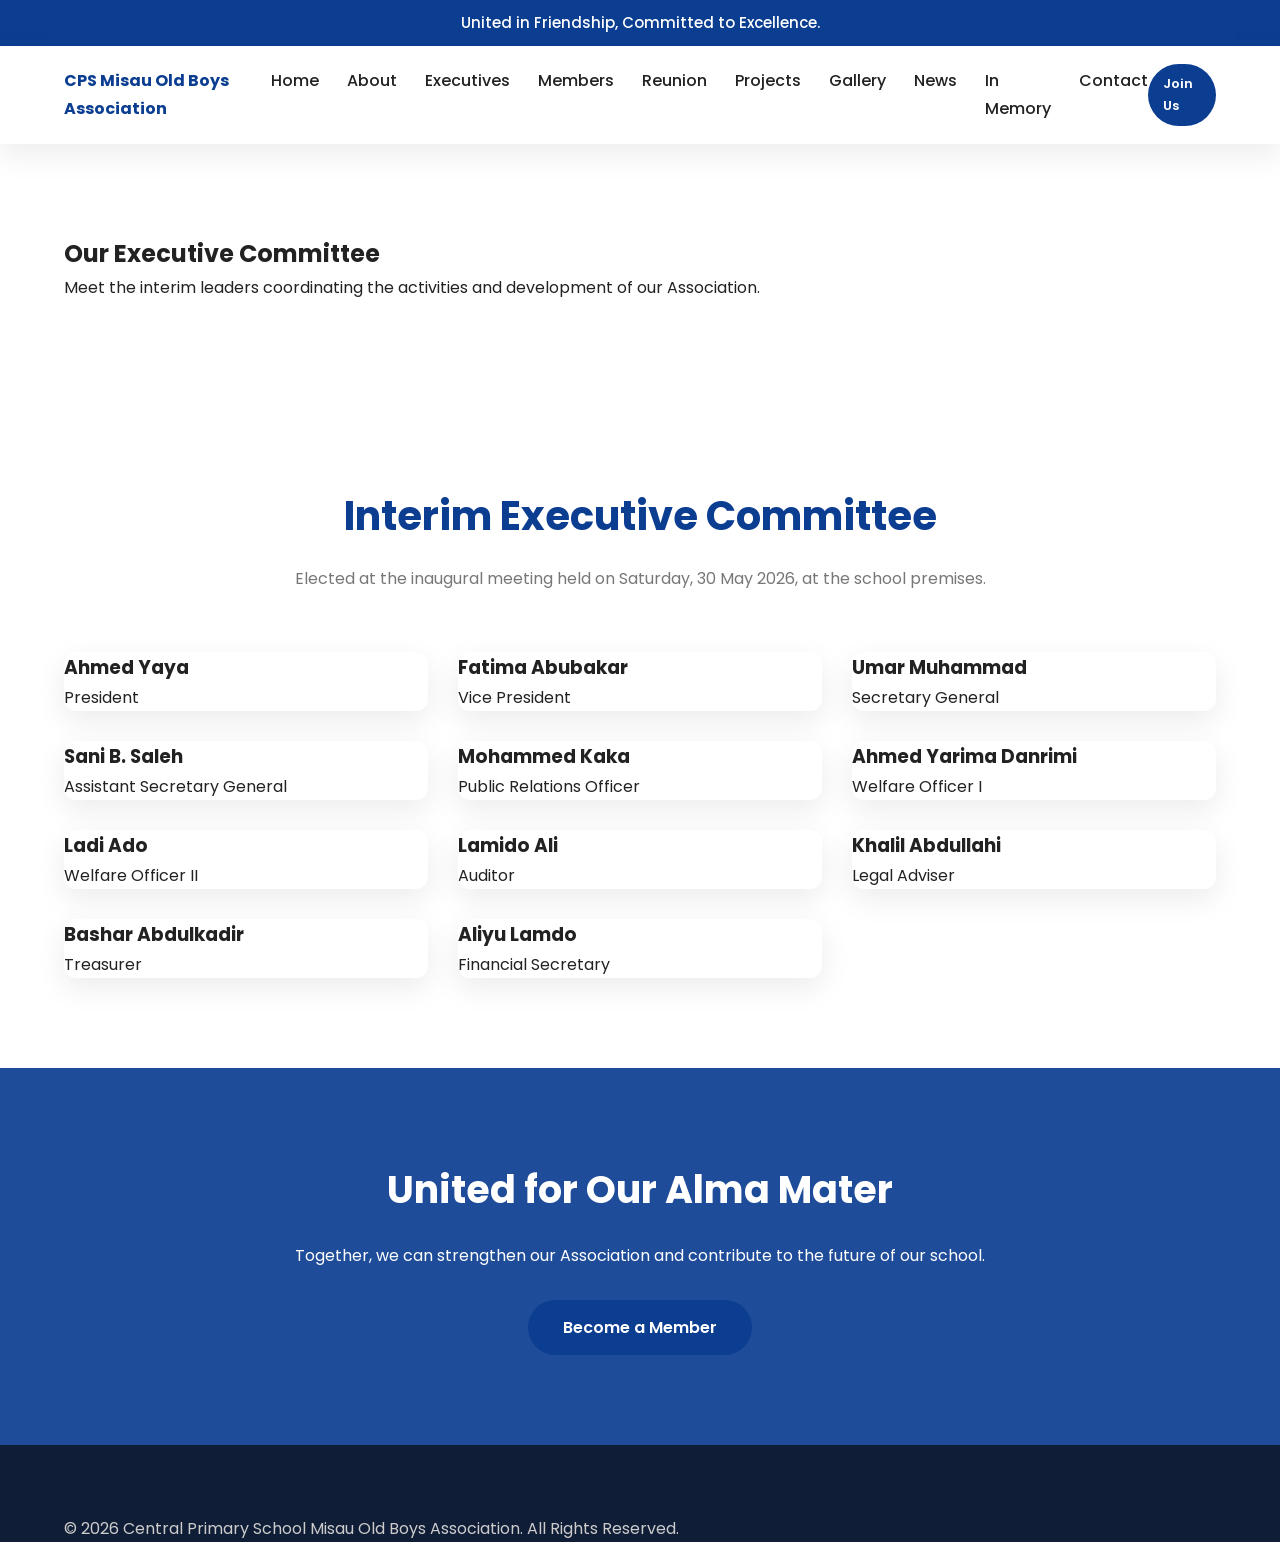
==== executives.html @ 9dd82eb9 "Add files via upload" ====
<!DOCTYPE html>
<html lang="en">
<head>
    <meta charset="UTF-8">
    <meta name="viewport" content="width=device-width, initial-scale=1.0">
    <title>Executive Committee | Central Primary School Misau Old Boys Association</title>
    <meta name="description" content="Meet the interim executive committee of Central Primary School Misau Old Boys Association.">

    <link rel="stylesheet" href="assets/css/style.css">
</head>
<body>

    <div class="announcement">
        United in Friendship, Committed to Excellence.
    </div>

    <header>
        <div class="container">
            <div class="logo">
                <span>CPS Misau Old Boys Association</span>
            </div>

            <nav>
                <ul>
                    <li><a href="index.html">Home</a></li>
                    <li><a href="about.html">About</a></li>
                    <li><a href="executives.html">Executives</a></li>
                    <li><a href="members.html">Members</a></li>
                    <li><a href="reunion.html">Reunion</a></li>
                    <li><a href="projects.html">Projects</a></li>
                    <li><a href="gallery.html">Gallery</a></li>
                    <li><a href="news.html">News</a></li>
                    <li><a href="memory.html">In Memory</a></li>
                    <li><a href="contact.html">Contact</a></li>
                </ul>
            </nav>

            <a href="register.html" class="btn">Join Us</a>
        </div>
    </header>

    <section class="page-hero">
        <div class="container">
            <h1>Our Executive Committee</h1>
            <p>
                Meet the interim leaders coordinating the activities
                and development of our Association.
            </p>
        </div>
    </section>

    <section class="container">
        <div class="section-title">
            <h2>Interim Executive Committee</h2>
            <p>
                Elected at the inaugural meeting held on
                Saturday, 30 May 2026, at the school premises.
            </p>
        </div>

        <div class="news-grid">

            <div class="news-card">
                <h3>Ahmed Yaya</h3>
                <p>President</p>
            </div>

            <div class="news-card">
                <h3>Fatima Abubakar</h3>
                <p>Vice President</p>
            </div>

            <div class="news-card">
                <h3>Umar Muhammad</h3>
                <p>Secretary General</p>
            </div>

            <div class="news-card">
                <h3>Sani B. Saleh</h3>
                <p>Assistant Secretary General</p>
            </div>

            <div class="news-card">
                <h3>Mohammed Kaka</h3>
                <p>Public Relations Officer</p>
            </div>

            <div class="news-card">
                <h3>Ahmed Yarima Danrimi</h3>
                <p>Welfare Officer I</p>
            </div>

            <div class="news-card">
                <h3>Ladi Ado</h3>
                <p>Welfare Officer II</p>
            </div>

            <div class="news-card">
                <h3>Lamido Ali</h3>
                <p>Auditor</p>
            </div>

            <div class="news-card">
                <h3>Khalil Abdullahi</h3>
                <p>Legal Adviser</p>
            </div>

            <div class="news-card">
                <h3>Bashar Abdulkadir</h3>
                <p>Treasurer</p>
            </div>

            <div class="news-card">
                <h3>Aliyu Lamdo</h3>
                <p>Financial Secretary</p>
            </div>

        </div>
    </section>

    <section class="cta">
        <div class="container">
            <h2>United for Our Alma Mater</h2>
            <p>
                Together, we can strengthen our Association
                and contribute to the future of our school.
            </p>
            <a href="register.html" class="btn">Become a Member</a>
        </div>
    </section>

    <footer>
        <div class="container">
            <p>
                &copy; <span id="currentYear"></span>
                Central Primary School Misau Old Boys Association.
                All Rights Reserved.
            </p>
        </div>
    </footer>

    <script src="assets/js/script.js"></script>
</body>
</html>
---- assets/css/style.css ----
/* =====================================
   GOOGLE FONTS
===================================== */

@import url('https://fonts.googleapis.com/css2?family=Poppins:wght@300;400;500;600;700;800&display=swap');


/* =====================================
   CSS RESET
===================================== */

*{
    margin:0;
    padding:0;
    box-sizing:border-box;
}

html{
    scroll-behavior:smooth;
}

body{
    font-family:'Poppins',sans-serif;
    background:#ffffff;
    color:#222;
    line-height:1.7;
    overflow-x:hidden;
}

img{
    max-width:100%;
    display:block;
}

a{
    text-decoration:none;
    color:inherit;
}

ul{
    list-style:none;
}

button,
input,
textarea{
    font-family:inherit;
}

section{
    padding:90px 0;
}
/* =====================================
   ROOT VARIABLES
===================================== */

:root{

    --primary:#0B3D91;
    --secondary:#D4AF37;

    --white:#ffffff;
    --light:#f7f8fb;
    --dark:#1d1d1d;
    --gray:#777777;

    --shadow:0 10px 30px rgba(0,0,0,.08);

    --radius:12px;

    --transition:.4s ease;

}
/* =====================================
   REUSABLE CLASSES
===================================== */

.container{

    width:90%;
    max-width:1200px;
    margin:auto;

}

.btn{

    display:inline-block;

    background:var(--primary);

    color:#fff;

    padding:14px 35px;

    border-radius:50px;

    font-weight:600;

    transition:var(--transition);

}

.btn:hover{

    background:var(--secondary);

    color:#fff;

    transform:translateY(-3px);

}

.btn-outline{

    display:inline-block;

    padding:14px 35px;

    border:2px solid #fff;

    color:#fff;

    border-radius:50px;

    transition:var(--transition);

}

.btn-outline:hover{

    background:#fff;

    color:var(--primary);

}

.center{

    text-align:center;

}

.section-title{

    text-align:center;

    margin-bottom:60px;

}

.section-title h2{

    font-size:40px;

    color:var(--primary);

    margin-bottom:15px;

}

.section-title p{

    color:var(--gray);

    max-width:700px;

    margin:auto;

}
/* =====================================
   ANNOUNCEMENT BAR
===================================== */

.announcement{

    background:var(--primary);

    color:#fff;

    text-align:center;

    padding:10px;

    font-size:15px;

    font-weight:500;

}
/* =====================================
   HEADER
===================================== */

header{

    background:#fff;

    position:relative;

    z-index:1000;

    box-shadow:var(--shadow);

}

header .container{

    display:flex;

    justify-content:space-between;

    align-items:center;

    padding:18px 0;

}

.logo{

    display:flex;

    align-items:center;

    gap:12px;

}

.logo img{

    width:60px;

}

.logo span{

    font-size:22px;

    font-weight:700;

    color:var(--primary);

}

nav ul{

    display:flex;

    gap:28px;

}

nav ul li a{

    font-weight:500;

    transition:var(--transition);

}

nav ul li a:hover{

    color:var(--secondary);

}
/* =====================================
   HERO SECTION
===================================== */

.hero {
    min-height: 650px;
    background:
        linear-gradient(rgba(4,25,65,.78), rgba(4,25,65,.78)),
        url('../images/hero.jpg') center/cover no-repeat;
    display: flex;
    align-items: center;
    color: var(--white);
}

.hero .container {
    text-align: center;
}

.hero h1 {
    font-size: 55px;
    font-weight: 800;
    line-height: 1.3;
    max-width: 950px;
    margin: 0 auto 25px;
}

.hero p {
    font-size: 19px;
    max-width: 750px;
    margin: 0 auto 35px;
    color: #eee;
}

.hero-buttons {
    display: flex;
    justify-content: center;
    gap: 20px;
    flex-wrap: wrap;
}
/* =====================================
   PRESIDENT MESSAGE
===================================== */

.president {
    background: var(--light);
}

.president-content {
    display: grid;
    grid-template-columns: 350px 1fr;
    gap: 50px;
    align-items: center;
}

.president-image img {
    width: 100%;
    height: 420px;
    object-fit: cover;
    border-radius: var(--radius);
    box-shadow: var(--shadow);
}

.president-text h2 {
    font-size: 32px;
    color: var(--primary);
    margin-bottom: 20px;
}

.president-text p {
    color: var(--gray);
    margin-bottom: 18px;
}

.president-text h4 {
    color: var(--primary);
    margin-top: 20px;
}
/* =====================================
   WELCOME SECTION
===================================== */

.welcome-content {
    display: grid;
    grid-template-columns: 1fr 1fr;
    gap: 50px;
    align-items: center;
}

.welcome-text p {
    color: var(--gray);
    margin-bottom: 20px;
}

.welcome-image img {
    width: 100%;
    height: 380px;
    object-fit: cover;
    border-radius: var(--radius);
    box-shadow: var(--shadow);
}
/* =====================================
   MISSION AND VISION
===================================== */

.mission {
    background: var(--light);
}

.mission .container {
    display: grid;
    grid-template-columns: repeat(3, 1fr);
    gap: 30px;
}

.mission .card {
    background: var(--white);
    padding: 40px 30px;
    text-align: center;
    border-radius: var(--radius);
    box-shadow: var(--shadow);
    transition: var(--transition);
}

.mission .card:hover {
    transform: translateY(-10px);
}

.mission .card i {
    font-size: 45px;
    color: var(--secondary);
    margin-bottom: 20px;
}

.mission .card h3 {
    color: var(--primary);
    font-size: 23px;
    margin-bottom: 15px;
}

.mission .card p {
    color: var(--gray);
}
/* =====================================
   STATISTICS
===================================== */

.statistics {
    background: var(--primary);
    color: var(--white);
}

.statistics .container {
    display: grid;
    grid-template-columns: repeat(4, 1fr);
    gap: 25px;
    text-align: center;
}

.stat h2 {
    font-size: 45px;
    color: var(--secondary);
    font-weight: 800;
}

.stat p {
    font-size: 16px;
}
/* =====================================
   WHY JOIN US
===================================== */

.why-us {
    background: var(--white);
}

.features {
    display: grid;
    grid-template-columns: repeat(3, 1fr);
    gap: 30px;
}

.feature {
    padding: 35px;
    text-align: center;
    border: 1px solid #eee;
    border-radius: var(--radius);
    transition: var(--transition);
}

.feature:hover {
    box-shadow: var(--shadow);
    transform: translateY(-8px);
}

.feature i {
    font-size: 40px;
    color: var(--secondary);
    margin-bottom: 20px;
}

.feature h3 {
    color: var(--primary);
    margin-bottom: 12px;
}

.feature p {
    color: var(--gray);
}
/* =====================================
   LATEST NEWS
===================================== */

.news {
    background: var(--light);
}

.news-grid {
    display: grid;
    grid-template-columns: repeat(3, 1fr);
    gap: 30px;
}

.news-card {
    background: var(--white);
    border-radius: var(--radius);
    overflow: hidden;
    box-shadow: var(--shadow);
    transition: var(--transition);
}

.news-card:hover {
    transform: translateY(-8px);
}

.news-card img {
    width: 100%;
    height: 230px;
    object-fit: cover;
}

.news-content {
    padding: 25px;
}

.news-content .date {
    color: var(--secondary);
    font-size: 14px;
    font-weight: 600;
}

.news-content h3 {
    color: var(--primary);
    margin: 12px 0;
    font-size: 21px;
}

.news-content p {
    color: var(--gray);
    margin-bottom: 18px;
}

.news-content a {
    color: var(--primary);
    font-weight: 600;
}

.news-content a:hover {
    color: var(--secondary);
}
/* =====================================
   UPCOMING EVENTS
===================================== */

.events {
    background: var(--white);
}

.event-list {
    max-width: 850px;
    margin: auto;
}

.event-item {
    display: flex;
    align-items: center;
    gap: 25px;
    padding: 25px;
    margin-bottom: 20px;
    background: var(--light);
    border-radius: var(--radius);
    transition: var(--transition);
}

.event-item:hover {
    transform: translateX(8px);
    box-shadow: var(--shadow);
}

.event-date {
    min-width: 85px;
    background: var(--primary);
    color: var(--white);
    text-align: center;
    padding: 15px;
    border-radius: 10px;
}

.event-date h3 {
    font-size: 32px;
}

.event-date span {
    color: var(--secondary);
    font-weight: 700;
}

.event-details h3 {
    color: var(--primary);
    margin-bottom: 8px;
}

.event-details p {
    color: var(--gray);
}
/* =====================================
   PROJECTS
===================================== */

.projects {
    background: var(--light);
}

.project-grid {
    display: grid;
    grid-template-columns: repeat(4, 1fr);
    gap: 25px;
}

.project-card {
    background: var(--white);
    padding: 35px 25px;
    text-align: center;
    border-radius: var(--radius);
    box-shadow: var(--shadow);
    transition: var(--transition);
}

.project-card:hover {
    transform: translateY(-8px);
}

.project-card i {
    font-size: 42px;
    color: var(--secondary);
    margin-bottom: 20px;
}

.project-card h3 {
    color: var(--primary);
    margin-bottom: 12px;
}

.project-card p {
    color: var(--gray);
    font-size: 14px;
}
/* =====================================
   GALLERY
===================================== */

.gallery-preview {
    background: var(--white);
}

.gallery-grid {
    display: grid;
    grid-template-columns: repeat(3, 1fr);
    gap: 20px;
}

.gallery-grid img {
    width: 100%;
    height: 250px;
    object-fit: cover;
    border-radius: var(--radius);
    cursor: pointer;
    transition: var(--transition);
}

.gallery-grid img:hover {
    transform: scale(1.03);
    box-shadow: var(--shadow);
}

.gallery-preview .center {
    margin-top: 40px;
}
/* =====================================
   IN MEMORY
===================================== */

.in-memory {
    background: #101d36;
    color: var(--white);
    text-align: center;
}

.in-memory h2 {
    color: var(--secondary);
    font-size: 35px;
    margin-bottom: 20px;
}

.in-memory p {
    max-width: 750px;
    margin: auto;
    color: #ddd;
}

.memory-card {
    max-width: 300px;
    margin: 35px auto 0;
    padding: 25px;
    background: rgba(255,255,255,.08);
    border-radius: var(--radius);
}

.memory-card img {
    width: 150px;
    height: 150px;
    object-fit: cover;
    border-radius: 50%;
    margin: 0 auto 20px;
}

.memory-card h3 {
    color: var(--secondary);
}
/* =====================================
   CALL TO ACTION
===================================== */

.cta {
    background: linear-gradient(
        rgba(11,61,145,.92),
        rgba(11,61,145,.92)
    );
    color: var(--white);
    text-align: center;
}

.cta h2 {
    font-size: 38px;
    margin-bottom: 20px;
}

.cta p {
    max-width: 750px;
    margin: 0 auto 30px;
}

.cta-buttons {
    display: flex;
    justify-content: center;
    gap: 20px;
    flex-wrap: wrap;
}
/* =====================================
   PARTNERS
===================================== */

.partners {
    background: var(--light);
}

.partner-logos {
    display: flex;
    justify-content: center;
    align-items: center;
    gap: 45px;
    flex-wrap: wrap;
}

.partner-logos img {
    width: 120px;
    height: 80px;
    object-fit: contain;
    filter: grayscale(100%);
    transition: var(--transition);
}

.partner-logos img:hover {
    filter: grayscale(0%);
    transform: scale(1.1);
}
/* =====================================
   CONTACT SECTION
===================================== */

.contact {
    background: var(--white);
}

.contact-content {
    display: grid;
    grid-template-columns: 1fr 1fr;
    gap: 40px;
}

.contact-info {
    display: grid;
    gap: 20px;
}

.contact-item {
    display: flex;
    align-items: center;
    gap: 20px;
    padding: 20px;
    background: var(--light);
    border-radius: var(--radius);
}

.contact-item i {
    font-size: 28px;
    color: var(--secondary);
}

.contact-item h3 {
    color: var(--primary);
    margin-bottom: 5px;
}

.contact-item p {
    color: var(--gray);
}

.contact-form {
    background: var(--light);
    padding: 30px;
    border-radius: var(--radius);
}

.contact-form input,
.contact-form textarea {
    width: 100%;
    padding: 14px;
    margin-bottom: 18px;
    border: 1px solid #ddd;
    border-radius: 8px;
    outline: none;
}

.contact-form input:focus,
.contact-form textarea:focus {
    border-color: var(--primary);
}

.contact-form textarea {
    height: 150px;
    resize: vertical;
}

.contact-form button {
    border: none;
    cursor: pointer;
}
/* =====================================
   FOOTER
===================================== */

footer {
    background: #101d36;
    color: var(--white);
    padding-top: 70px;
}

.footer-grid {
    display: grid;
    grid-template-columns: 2fr 1fr 1.5fr 1fr;
    gap: 35px;
    padding-bottom: 50px;
}

footer h3 {
    color: var(--secondary);
    margin-bottom: 20px;
}

footer p {
    color: #ccc;
    margin-bottom: 12px;
}

footer ul li {
    margin-bottom: 12px;
}

footer ul li a {
    color: #ccc;
    transition: var(--transition);
}

footer ul li a:hover {
    color: var(--secondary);
}

footer .social-links {
    display: flex;
    gap: 15px;
}

footer .social-links a {
    width: 40px;
    height: 40px;
    display: flex;
    justify-content: center;
    align-items: center;
    background: rgba(255,255,255,.1);
    border-radius: 50%;
    transition: var(--transition);
}

footer .social-links a:hover {
    background: var(--secondary);
}

.copyright {
    text-align: center;
    padding: 22px;
    border-top: 1px solid rgba(255,255,255,.15);
    color: #ccc;
    font-size: 14px;
}
/* =====================================
   BACK TO TOP
===================================== */

.back-to-top {
    position: fixed;
    right: 25px;
    bottom: 25px;
    width: 48px;
    height: 48px;
    background: var(--secondary);
    color: white;
    border-radius: 50%;
    display: flex;
    align-items: center;
    justify-content: center;
    cursor: pointer;
    z-index: 999;
    box-shadow: var(--shadow);
    transition: var(--transition);
}

.back-to-top:hover {
    background: var(--primary);
    transform: translateY(-5px);
}
/* =====================================
   TABLET RESPONSIVE
===================================== */

@media (max-width: 992px) {

    .hero h1 {
        font-size: 42px;
    }

    .mission .container {
        grid-template-columns: repeat(2, 1fr);
    }

    .statistics .container {
        grid-template-columns: repeat(2, 1fr);
    }

    .project-grid {
        grid-template-columns: repeat(2, 1fr);
    }

    .footer-grid {
        grid-template-columns: repeat(2, 1fr);
    }

    .president-content {
        grid-template-columns: 280px 1fr;
    }

}
/* =====================================
   MOBILE RESPONSIVE
===================================== */

@media (max-width: 768px) {

    section {
        padding: 60px 0;
    }

    .container {
        width: 92%;
    }

    header .container {
        flex-wrap: wrap;
    }

    nav ul {
        gap: 12px;
        flex-wrap: wrap;
    }

    .hero {
        min-height: 520px;
    }

    .hero h1 {
        font-size: 32px;
    }

    .hero p {
        font-size: 16px;
    }

    .section-title h2 {
        font-size: 29px;
    }

    .president-content,
    .welcome-content,
    .contact-content {
        grid-template-columns: 1fr;
    }

    .president-image img {
        height: 350px;
    }

    .mission .container,
    .features,
    .news-grid {
        grid-template-columns: 1fr;
    }

    .gallery-grid {
        grid-template-columns: repeat(2, 1fr);
    }

    .gallery-grid img {
        height: 180px;
    }

    .footer-grid {
        grid-template-columns: 1fr;
    }

    .cta h2 {
        font-size: 29px;
    }

}
/* =====================================
   SMALL MOBILE DEVICES
===================================== */

@media (max-width: 480px) {

    .hero h1 {
        font-size: 27px;
    }

    .hero-buttons {
        flex-direction: column;
        align-items: center;
    }

    .hero-buttons a {
        width: 100%;
        max-width: 250px;
    }

    .statistics .container {
        grid-template-columns: 1fr 1fr;
        gap: 25px 10px;
    }

    .stat h2 {
        font-size: 32px;
    }

    .project-grid {
        grid-template-columns: 1fr;
    }

    .gallery-grid {
        grid-template-columns: 1fr;
    }

    .event-item {
        gap: 12px;
        padding: 15px;
    }

    .event-date {
        min-width: 65px;
    }

    .contact-form {
        padding: 20px;
    }

}
/* =====================================
   JAVASCRIPT FEATURES
===================================== */

/* MOBILE MENU BUTTON */

.menu-toggle {
    display: none;
    background: var(--primary);
    color: white;
    border: none;
    padding: 10px 14px;
    font-size: 22px;
    border-radius: 6px;
    cursor: pointer;
}

/* HEADER SCROLL */

header.scrolled {
    box-shadow: 0 5px 25px rgba(0,0,0,.15);
}

/* LIGHTBOX */

.lightbox {
    position: fixed;
    inset: 0;
    background: rgba(0,0,0,.95);
    z-index: 10000;
    display: none;
    align-items: center;
    justify-content: center;
    padding: 50px;
}

.lightbox.active {
    display: flex;
}

.lightbox img {
    max-width: 85%;
    max-height: 85vh;
    object-fit: contain;
}

.lightbox button {
    position: absolute;
    background: transparent;
    border: none;
    color: white;
    font-size: 35px;
    cursor: pointer;
}

.lightbox-close {
    top: 20px;
    right: 35px;
}

.lightbox-prev {
    left: 25px;
}

.lightbox-next {
    right: 25px;
}

/* COUNTDOWN */

#reunionCountdown {
    display: flex;
    justify-content: center;
    gap: 20px;
    flex-wrap: wrap;
}

.countdown-box {
    background: var(--primary);
    color: white;
    min-width: 100px;
    padding: 20px;
    border-radius: 10px;
    text-align: center;
}

.countdown-box h2 {
    color: var(--secondary);
    font-size: 35px;
}

/* SCROLL ANIMATION */

.scroll-animation {
    opacity: 0;
    transform: translateY(35px);
    transition: opacity .7s ease, transform .7s ease;
}

.show-animation {
    opacity: 1;
    transform: translateY(0);
}

/* MOBILE NAVIGATION */

@media (max-width: 768px) {

    .menu-toggle {
        display: block;
    }

    header .container {
        position: relative;
    }

    header nav {
        display: none;
        width: 100%;
        order: 3;
    }

    header nav.active {
        display: block;
    }

    header nav ul {
        flex-direction: column;
        padding: 20px 0;
        gap: 0;
    }

    header nav ul li {
        padding: 12px 0;
        border-bottom: 1px solid #eee;
    }

}
header .logo span {
    font-size: 16px;
}

header .container > .btn {
    padding: 9px 15px;
    font-size: 13px;
}

header nav {
    background: white;
}

header nav ul li a {
    display: block;
}

/* =====================================
   HOMEPAGE PREVIEW SECTIONS
===================================== */

.executive-preview,
.members-preview {
    background: var(--white);
}

.executive-preview .project-grid,
.members-preview .news-grid {
    margin-top: 25px;
}

.executive-preview .project-card,
.members-preview .news-card {
    min-height: 180px;
}

.members-preview .news-card {
    padding: 25px;
}

.members-preview .news-card h3 {
    color: var(--primary);
    margin-bottom: 10px;
}

.members-preview .news-card p {
    color: var(--gray);
}
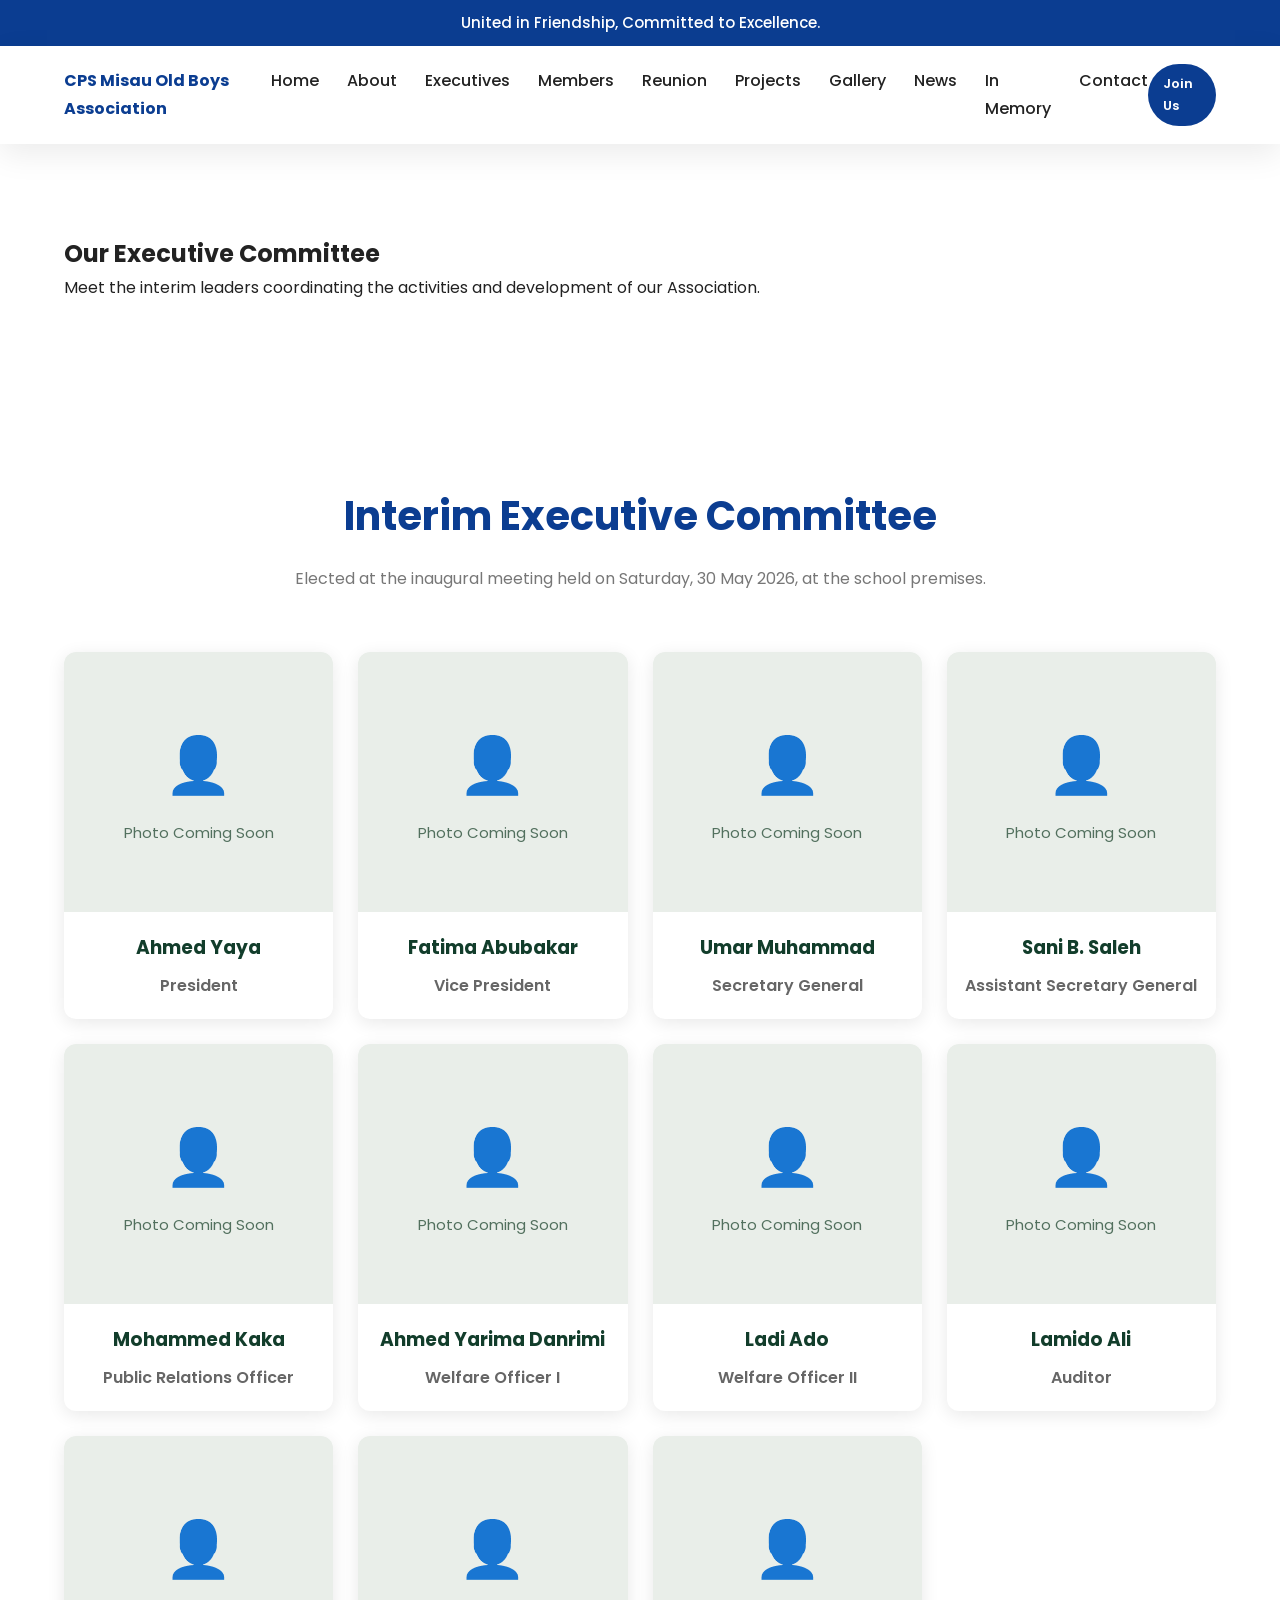
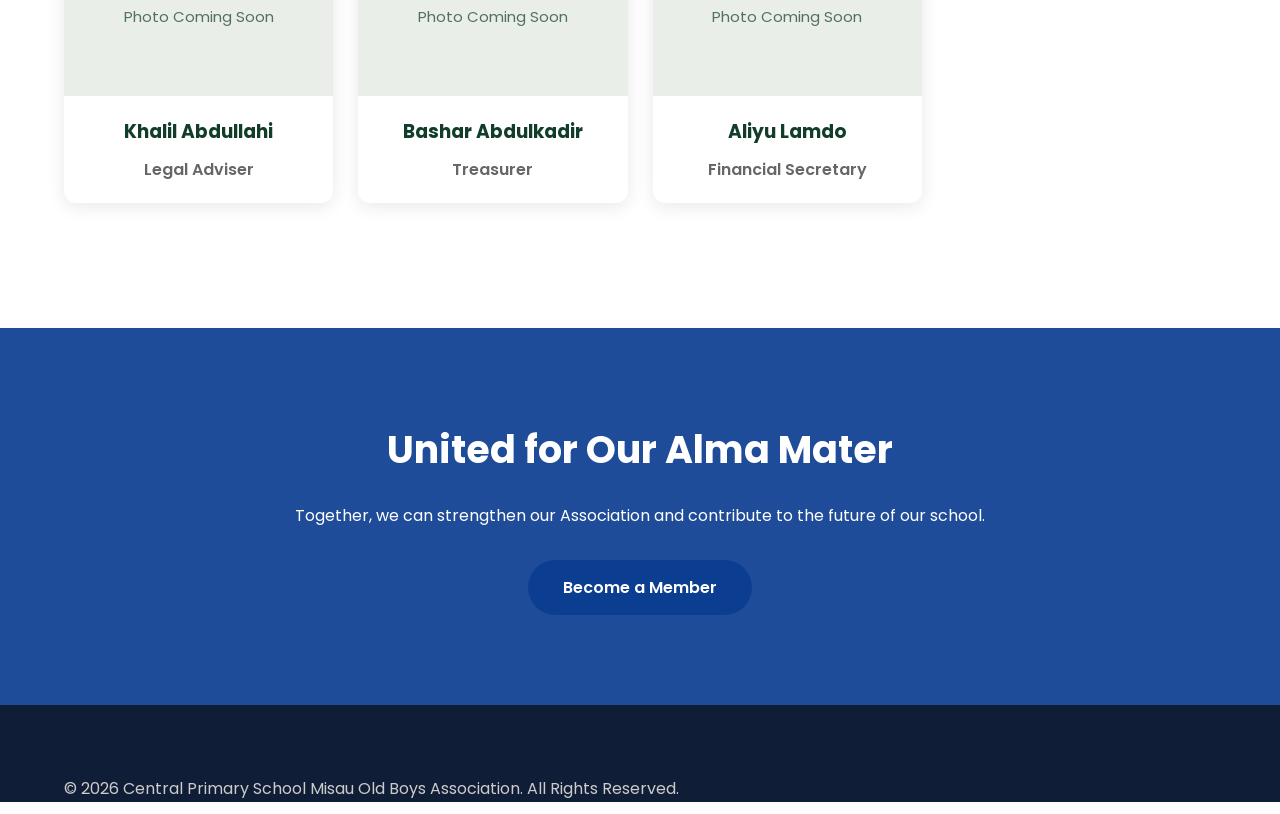
==== commit 5f3a8524: "Add files via upload" ====
--- a/executives.html
+++ b/executives.html
@@ -8,7 +8,71 @@
     <meta name="description" content="Meet the interim executive committee of Central Primary School Misau Old Boys Association.">
 
     <link rel="stylesheet" href="assets/css/style.css">
+
+    <style>
+        .executive-grid {
+            display: grid;
+            grid-template-columns: repeat(auto-fit, minmax(230px, 1fr));
+            gap: 25px;
+            margin: 35px 0;
+        }
+
+        .executive-card {
+            background: #fff;
+            border-radius: 12px;
+            overflow: hidden;
+            text-align: center;
+            box-shadow: 0 4px 18px rgba(0,0,0,0.09);
+            transition: transform 0.3s ease;
+        }
+
+        .executive-card:hover {
+            transform: translateY(-6px);
+        }
+
+        .executive-photo {
+            width: 100%;
+            height: 260px;
+            object-fit: cover;
+            object-position: center top;
+            display: block;
+            background: #e9eee9;
+        }
+
+        .executive-info {
+            padding: 20px 15px;
+        }
+
+        .executive-info h3 {
+            margin: 0 0 8px;
+            color: #123d2b;
+        }
+
+        .executive-info p {
+            margin: 0;
+            color: #666;
+            font-weight: 600;
+            text-transform: capitalize;
+        }
+
+        .photo-placeholder {
+            height: 260px;
+            display: flex;
+            align-items: center;
+            justify-content: center;
+            flex-direction: column;
+            background: #e9eee9;
+            color: #52705e;
+            font-size: 15px;
+        }
+
+        .photo-placeholder span {
+            font-size: 55px;
+            margin-bottom: 8px;
+        }
+    </style>
 </head>
+
 <body>
 
     <div class="announcement">
@@ -59,61 +123,94 @@
             </p>
         </div>
 
-        <div class="news-grid">
-
-            <div class="news-card">
-                <h3>Ahmed Yaya</h3>
-                <p>President</p>
-            </div>
-
-            <div class="news-card">
-                <h3>Fatima Abubakar</h3>
-                <p>Vice President</p>
-            </div>
-
-            <div class="news-card">
-                <h3>Umar Muhammad</h3>
-                <p>Secretary General</p>
-            </div>
-
-            <div class="news-card">
-                <h3>Sani B. Saleh</h3>
-                <p>Assistant Secretary General</p>
-            </div>
-
-            <div class="news-card">
-                <h3>Mohammed Kaka</h3>
-                <p>Public Relations Officer</p>
-            </div>
-
-            <div class="news-card">
-                <h3>Ahmed Yarima Danrimi</h3>
-                <p>Welfare Officer I</p>
-            </div>
-
-            <div class="news-card">
-                <h3>Ladi Ado</h3>
-                <p>Welfare Officer II</p>
-            </div>
-
-            <div class="news-card">
-                <h3>Lamido Ali</h3>
-                <p>Auditor</p>
-            </div>
-
-            <div class="news-card">
-                <h3>Khalil Abdullahi</h3>
-                <p>Legal Adviser</p>
-            </div>
-
-            <div class="news-card">
-                <h3>Bashar Abdulkadir</h3>
-                <p>Treasurer</p>
-            </div>
-
-            <div class="news-card">
-                <h3>Aliyu Lamdo</h3>
-                <p>Financial Secretary</p>
+        <div class="executive-grid">
+
+            <div class="executive-card">
+                <img class="executive-photo" src="assets/images/executives/ahmed-yaya.jpg" alt="Ahmed Yaya" onerror="this.outerHTML='<div class=&quot;photo-placeholder&quot;><span>👤</span>Photo Coming Soon</div>'">
+                <div class="executive-info">
+                    <h3>Ahmed Yaya</h3>
+                    <p>President</p>
+                </div>
+            </div>
+
+            <div class="executive-card">
+                <img class="executive-photo" src="assets/images/executives/fatima-abubakar.jpg" alt="Fatima Abubakar" onerror="this.outerHTML='<div class=&quot;photo-placeholder&quot;><span>👤</span>Photo Coming Soon</div>'">
+                <div class="executive-info">
+                    <h3>Fatima Abubakar</h3>
+                    <p>Vice President</p>
+                </div>
+            </div>
+
+            <div class="executive-card">
+                <img class="executive-photo" src="assets/images/executives/umar-muhammad.jpg" alt="Umar Muhammad" onerror="this.outerHTML='<div class=&quot;photo-placeholder&quot;><span>👤</span>Photo Coming Soon</div>'">
+                <div class="executive-info">
+                    <h3>Umar Muhammad</h3>
+                    <p>Secretary General</p>
+                </div>
+            </div>
+
+            <div class="executive-card">
+                <img class="executive-photo" src="assets/images/executives/sani-b-saleh.jpg" alt="Sani B. Saleh" onerror="this.outerHTML='<div class=&quot;photo-placeholder&quot;><span>👤</span>Photo Coming Soon</div>'">
+                <div class="executive-info">
+                    <h3>Sani B. Saleh</h3>
+                    <p>Assistant Secretary General</p>
+                </div>
+            </div>
+
+            <div class="executive-card">
+                <img class="executive-photo" src="assets/images/executives/mohammed-kaka.jpg" alt="Mohammed Kaka" onerror="this.outerHTML='<div class=&quot;photo-placeholder&quot;><span>👤</span>Photo Coming Soon</div>'">
+                <div class="executive-info">
+                    <h3>Mohammed Kaka</h3>
+                    <p>Public Relations Officer</p>
+                </div>
+            </div>
+
+            <div class="executive-card">
+                <img class="executive-photo" src="assets/images/executives/ahmed-yarima.jpg" alt="Ahmed Yarima Danrimi" onerror="this.outerHTML='<div class=&quot;photo-placeholder&quot;><span>👤</span>Photo Coming Soon</div>'">
+                <div class="executive-info">
+                    <h3>Ahmed Yarima Danrimi</h3>
+                    <p>Welfare Officer I</p>
+                </div>
+            </div>
+
+            <div class="executive-card">
+                <img class="executive-photo" src="assets/images/executives/ladi-ado.jpg" alt="Ladi Ado" onerror="this.outerHTML='<div class=&quot;photo-placeholder&quot;><span>👤</span>Photo Coming Soon</div>'">
+                <div class="executive-info">
+                    <h3>Ladi Ado</h3>
+                    <p>Welfare Officer II</p>
+                </div>
+            </div>
+
+            <div class="executive-card">
+                <img class="executive-photo" src="assets/images/executives/lamido-ali.jpg" alt="Lamido Ali" onerror="this.outerHTML='<div class=&quot;photo-placeholder&quot;><span>👤</span>Photo Coming Soon</div>'">
+                <div class="executive-info">
+                    <h3>Lamido Ali</h3>
+                    <p>Auditor</p>
+                </div>
+            </div>
+
+            <div class="executive-card">
+                <img class="executive-photo" src="assets/images/executives/khalil-abdullahi.jpg" alt="Khalil Abdullahi" onerror="this.outerHTML='<div class=&quot;photo-placeholder&quot;><span>👤</span>Photo Coming Soon</div>'">
+                <div class="executive-info">
+                    <h3>Khalil Abdullahi</h3>
+                    <p>Legal Adviser</p>
+                </div>
+            </div>
+
+            <div class="executive-card">
+                <img class="executive-photo" src="assets/images/executives/bashar-abdulkadir.jpg" alt="Bashar Abdulkadir" onerror="this.outerHTML='<div class=&quot;photo-placeholder&quot;><span>👤</span>Photo Coming Soon</div>'">
+                <div class="executive-info">
+                    <h3>Bashar Abdulkadir</h3>
+                    <p>Treasurer</p>
+                </div>
+            </div>
+
+            <div class="executive-card">
+                <img class="executive-photo" src="assets/images/executives/aliyu-lamdo.jpg" alt="Aliyu Lamdo" onerror="this.outerHTML='<div class=&quot;photo-placeholder&quot;><span>👤</span>Photo Coming Soon</div>'">
+                <div class="executive-info">
+                    <h3>Aliyu Lamdo</h3>
+                    <p>Financial Secretary</p>
+                </div>
             </div>
 
         </div>
